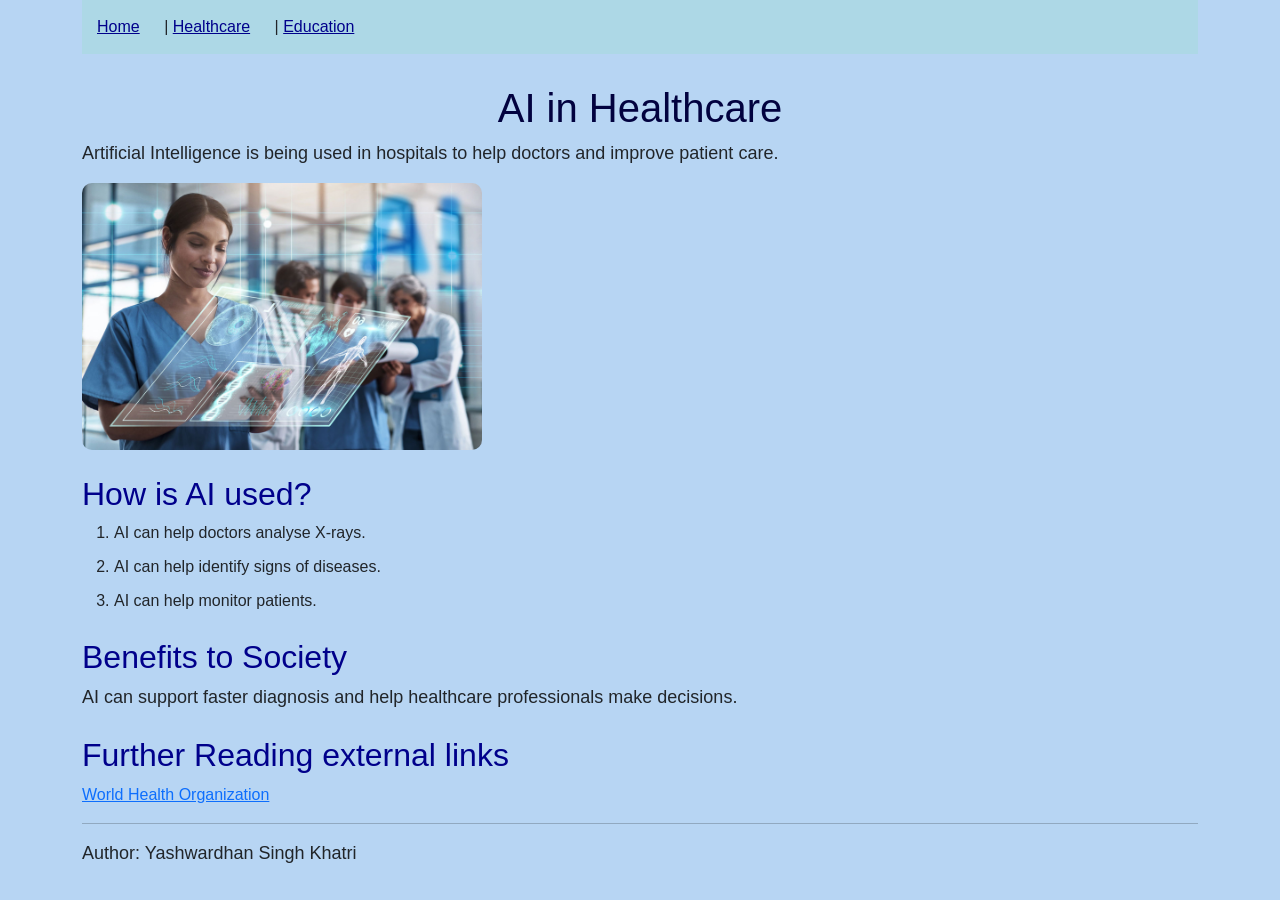
==== AI in healthcare.html @ 65544432 "Made 2 new files Ai in healthcare.html and Ai in healthcare styling.css" ====
<!DOCTYPE html>
<html lang="en">

<head>
    <title>AI in Healthcare</title>

<!--the bootstrap link I got from chatgpt -->

    <link href="https://cdn.jsdelivr.net/npm/bootstrap@5.3.3/dist/css/bootstrap.min.css"
          rel="stylesheet">
    <link rel = "stylesheet" href = "ai in healthcare styling.css">
</head>

<body class="container">

    <nav>
        <a href="index.html">Home</a> |
        <a href="healthcare.html">Healthcare</a> |
        <a href="education.html">Education</a>
    </nav>

    <h1>AI in Healthcare</h1>

    <p>
        Artificial Intelligence is being used in
        hospitals to help doctors and improve
        patient care.
    </p>

    <img src="Doc using ai.jpg" 
        >

    <h2>How is AI used?</h2>

    <ol>
        <li>AI can help doctors analyse X-rays.</li>
        <li>AI can help identify signs of diseases.</li>
        <li>AI can help monitor patients.</li>
    </ol>

    <h2>Benefits to Society</h2>

    <p>
        AI can support faster diagnosis and help
        healthcare professionals make decisions.
    </p>

    <h2>Further Reading external links </h2>

    <a href="https://www.who.int/health-topics/digital-health">
        World Health Organization
    </a>

    <hr>

    <p>Author: Yashwardhan Singh Khatri</p>
    

</body>
</html>
---- ai in healthcare styling.css ----
body {
    background-color: #b7d5f3;
    font-family: Arial, sans-serif;
}

/* Main heading */
h1 {
    color: rgb(2, 2, 63);
    text-align: center;
    margin-top: 30px;
}


h2 {
    color: darkblue;
    margin-top: 25px;
}


p {
    font-size: 18px;
}


nav {
    background-color: lightblue;
    padding: 15px;
}


nav a {
    color: darkblue;
    margin-right: 20px;
}

img {
    width: 400px;
    max-width: 100%;
    height: auto;
    border-radius: 10px;
}


li {
    margin-bottom: 10px;
}
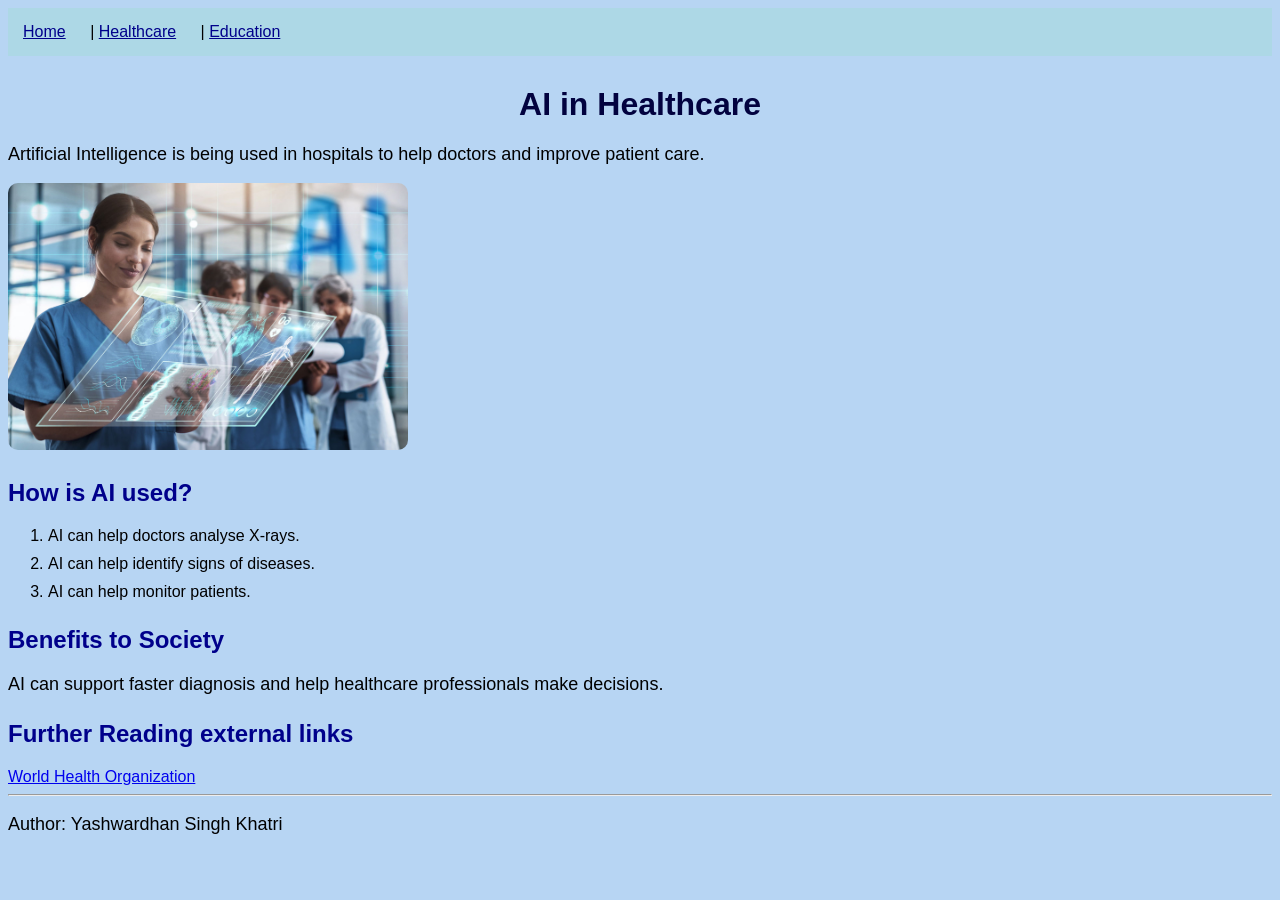
==== commit ed1ee2f3: "made some changes to ai in healthcare.html" ====
--- a/AI in healthcare.html
+++ b/AI in healthcare.html
@@ -5,14 +5,10 @@
 <head>
     <title>AI in Healthcare</title>
 
-<!--the bootstrap link I got from chatgpt -->
-
-    <link href="https://cdn.jsdelivr.net/npm/bootstrap@5.3.3/dist/css/bootstrap.min.css"
-          rel="stylesheet">
-    <link rel = "stylesheet" href = "ai in healthcare styling.css">
+    <link rel="stylesheet" href="ai in healthcare styling.css">
 </head>
 
-<body class="container">
+<body>
 
     <nav>
         <a href="index.html">Home</a> |
@@ -28,8 +24,7 @@
         patient care.
     </p>
 
-    <img src="Doc using ai.jpg" 
-        >
+    <img src="Doc using ai.jpg" alt="Doctor using AI">
 
     <h2>How is AI used?</h2>
 
@@ -46,7 +41,7 @@
         healthcare professionals make decisions.
     </p>
 
-    <h2>Further Reading external links </h2>
+    <h2>Further Reading external links</h2>
 
     <a href="https://www.who.int/health-topics/digital-health">
         World Health Organization
@@ -55,7 +50,6 @@
     <hr>
 
     <p>Author: Yashwardhan Singh Khatri</p>
-    
 
 </body>
 </html>
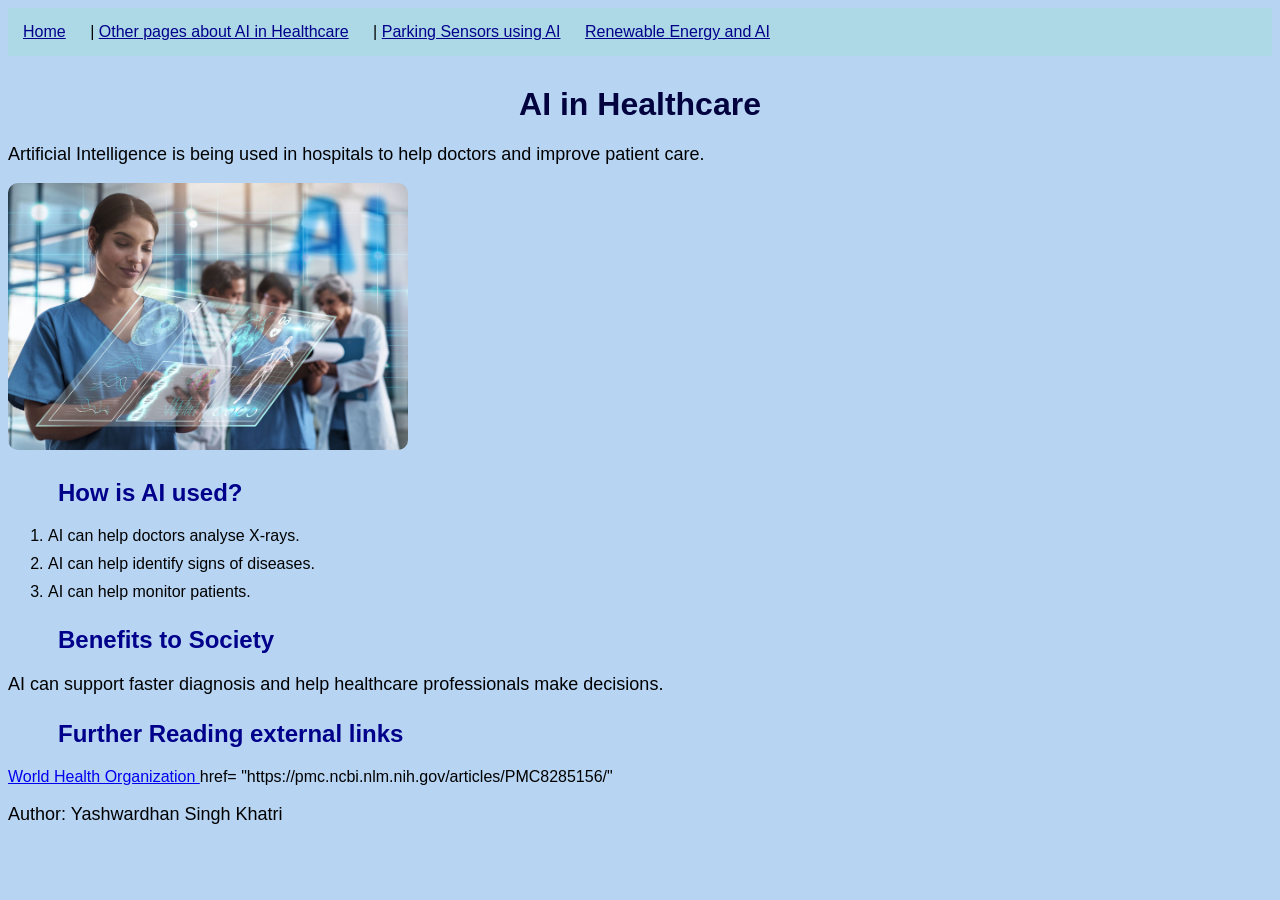
==== commit e885f6bf: "linked my page with my teammate's pages: THE" ====
--- a/AI in healthcare.html
+++ b/AI in healthcare.html
@@ -12,8 +12,9 @@
 
     <nav>
         <a href="index.html">Home</a> |
-        <a href="healthcare.html">Healthcare</a> |
-        <a href="education.html">Education</a>
+        <a href="healthcare_ai.html">Other pages about AI in Healthcare</a> |
+        <a href="parking_sensors.html">Parking Sensors using AI</a>
+        <a href="renewableEnergy.html"> Renewable Energy and AI</a>
     </nav>
 
     <h1>AI in Healthcare</h1>
@@ -46,8 +47,11 @@
     <a href="https://www.who.int/health-topics/digital-health">
         World Health Organization
     </a>
+    <a>
+        href= "https://pmc.ncbi.nlm.nih.gov/articles/PMC8285156/"
+    </a>
 
-    <hr>
+    <br>
 
     <p>Author: Yashwardhan Singh Khatri</p>
 
--- a/ai in healthcare styling.css
+++ b/ai in healthcare styling.css
@@ -16,6 +16,7 @@
 h2 {
     color: darkblue;
     margin-top: 25px;
+    margin-left: 50px;
 }
 
 
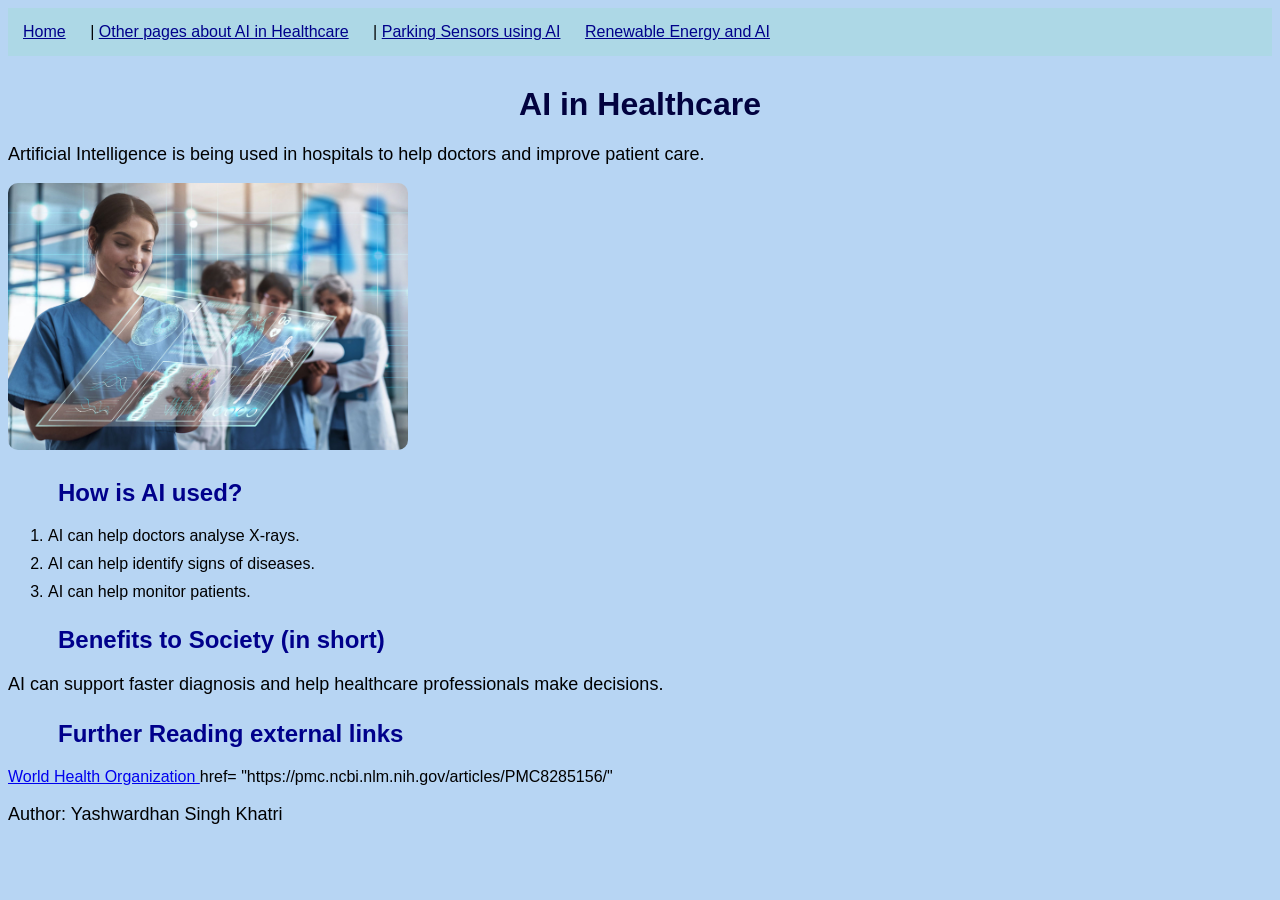
==== commit f6067e69: "made some changes" ====
--- a/AI in healthcare.html
+++ b/AI in healthcare.html
@@ -35,7 +35,7 @@
         <li>AI can help monitor patients.</li>
     </ol>
 
-    <h2>Benefits to Society</h2>
+    <h2>Benefits to Society (in short)</h2>
 
     <p>
         AI can support faster diagnosis and help
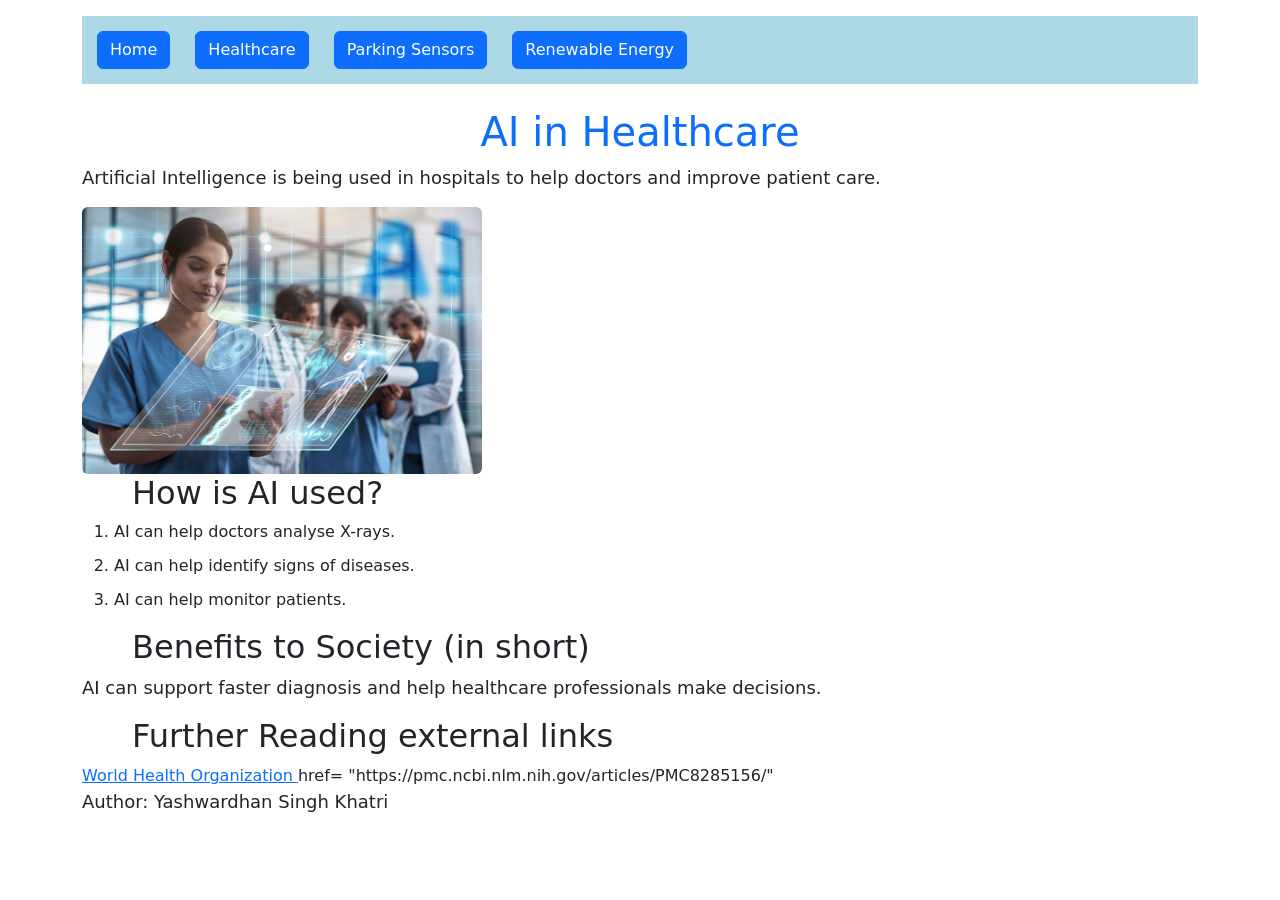
==== commit 3334ca95: "changes" ====
--- a/AI in healthcare.html
+++ b/AI in healthcare.html
@@ -6,18 +6,27 @@
     <title>AI in Healthcare</title>
 
     <link rel="stylesheet" href="ai in healthcare styling.css">
+    <link
+      href="https://cdn.jsdelivr.net/npm/bootstrap@5.3.8/dist/css/bootstrap.min.css"
+      rel="stylesheet"
+    />
+
+    <!-- Latest compiled JavaScript -->
+    <script src="https://cdn.jsdelivr.net/npm/bootstrap@5.3.8/dist/js/bootstrap.bundle.min.js"></script>
 </head>
 
-<body>
+<body class = "container">
 
-    <nav>
-        <a href="index.html">Home</a> |
-        <a href="healthcare_ai.html">Other pages about AI in Healthcare</a> |
-        <a href="parking_sensors.html">Parking Sensors using AI</a>
-        <a href="renewableEnergy.html"> Renewable Energy and AI</a>
+    <nav class="mt-3">
+        <a href="index.html" class="btn btn-primary">Home</a>
+        <a href="AI in healthcare.html" class="btn btn-primary">Healthcare</a>
+        <a href="parking_sensors.html" class="btn btn-primary">Parking Sensors</a>
+        <a href="renewableEnergy.html" class="btn btn-primary">Renewable Energy</a>
     </nav>
-
-    <h1>AI in Healthcare</h1>
+    <h1 class ="text-primary text-center mt-4">
+        AI in Healthcare
+    </h1>
+   
 
     <p>
         Artificial Intelligence is being used in
@@ -25,7 +34,12 @@
         patient care.
     </p>
 
-    <img src="Doc using ai.jpg" alt="Doctor using AI">
+    <img src="Doc using ai.jpg" alt="Doctor using AI"
+         alt = "docter using AI"
+         class = "img-fluid rounded"
+         width = 400>
+    
+    
 
     <h2>How is AI used?</h2>
 
